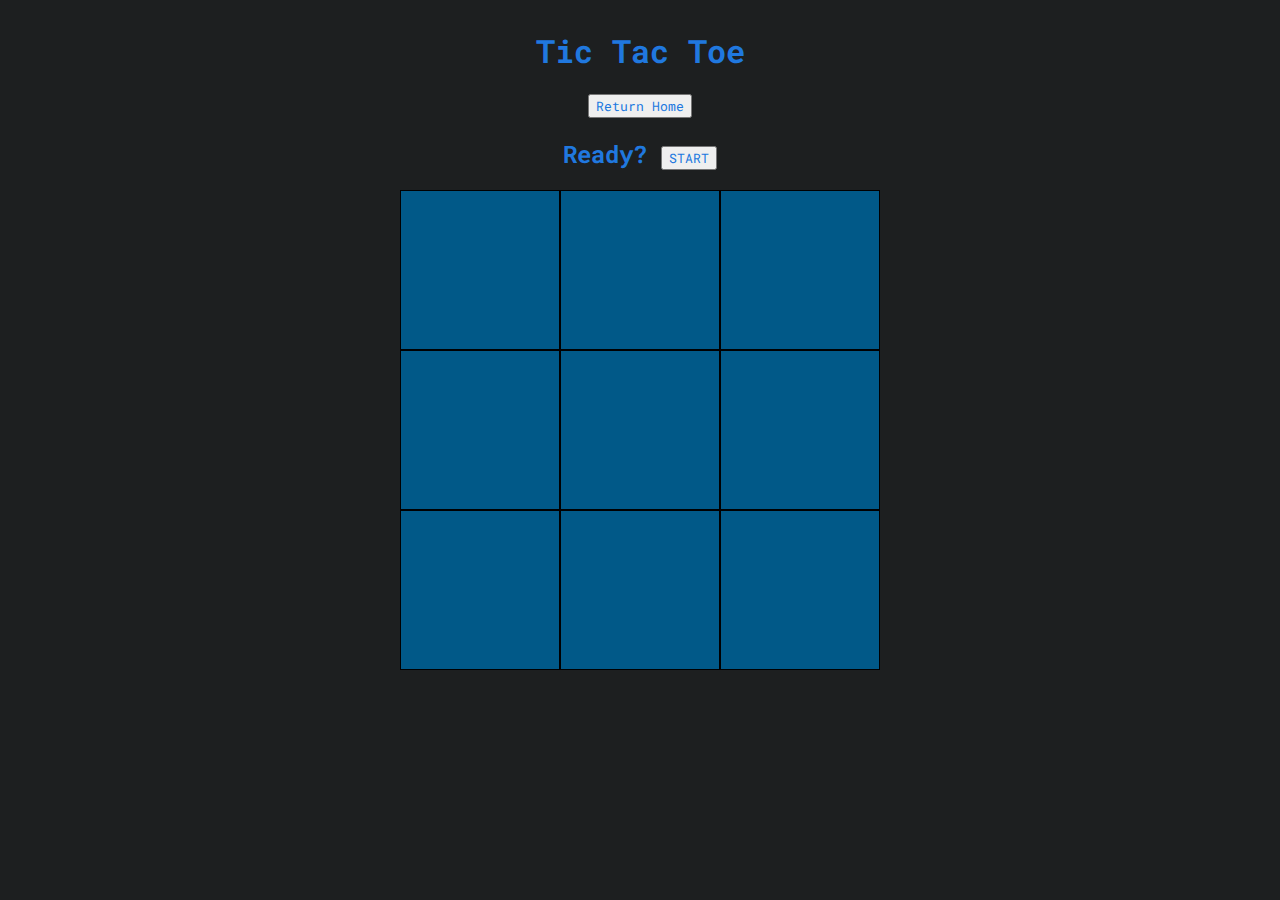
==== tic-tac-toe/index.html @ 4e8dd829 "updated for final build before ai buildout" ====
<!DOCTYPE html>
<html lang="en">
  <head>
    <meta charset="UTF-8" />
    <meta http-equiv="X-UA-Compatible" content="IE=edge" />
    <meta name="viewport" content="width=device-width, initial-scale=1.0" />
    <title>Tic Tac Toe</title>
    <link rel="stylesheet" href="style.css" />
  </head>
  <body>
    <h1>Tic Tac Toe</h1>
    <a href="../index.html">
      <button>Return Home</button>
    </a>
    <h2 id="prompt">Ready? <button class="start-game">START</button></h2>
    <span id="game-over">
      <h2 id="winner">Hi</h2>
      <button class="reset-game">RESET</button>
    </span>
    <h2 id="player-turn">Player <span id="player"></span>'s turn</h2>
    <main id="board">
      <div class="cell" data-coordinates="0,0"></div>
      <div class="cell" data-coordinates="0,1"></div>
      <div class="cell" data-coordinates="0,2"></div>

      <div class="cell" data-coordinates="1,0"></div>
      <div class="cell" data-coordinates="1,1"></div>
      <div class="cell" data-coordinates="1,2"></div>

      <div class="cell" data-coordinates="2,0"></div>
      <div class="cell" data-coordinates="2,1"></div>
      <div class="cell" data-coordinates="2,2"></div>
    </main>
    <script src="app.js"></script>
  </body>
</html>
---- tic-tac-toe/style.css ----
@import url("https://fonts.googleapis.com/css2?family=Roboto+Mono:wght@500&display=swap");

* {
  font-family: "Roboto Mono", monospace;
  color: #2078df;
}

body {
  display: flex;
  flex-direction: column;
  align-items: center;
  background-color: #1d1f20;
  text-align: center;
}

main {
  display: grid;
  grid-template: repeat(3, 1fr) / repeat(3, 1fr);
  width: 30rem;
  height: 30rem;
  background-color: #015988;
}

.cell {
  border: 0.5px solid black;
  display: flex;
  justify-content: center;
  align-items: center;
  font-size: 100px;
  cursor: pointer;
  /* color: azure; */
  /* line-height: 1.5;
  display: inline-block;
  vertical-align: middle;
  font-size: 75px;
  text-align: center;
  padding: 2.5rem; */
  /* vertical-align: middle; */
}

.playerX {
  color: azure;
}

.playerO {
  color: maroon;
}

#game-over {
  display: none;
  margin-bottom: 2rem;
}

#player-turn {
  display: none;
}
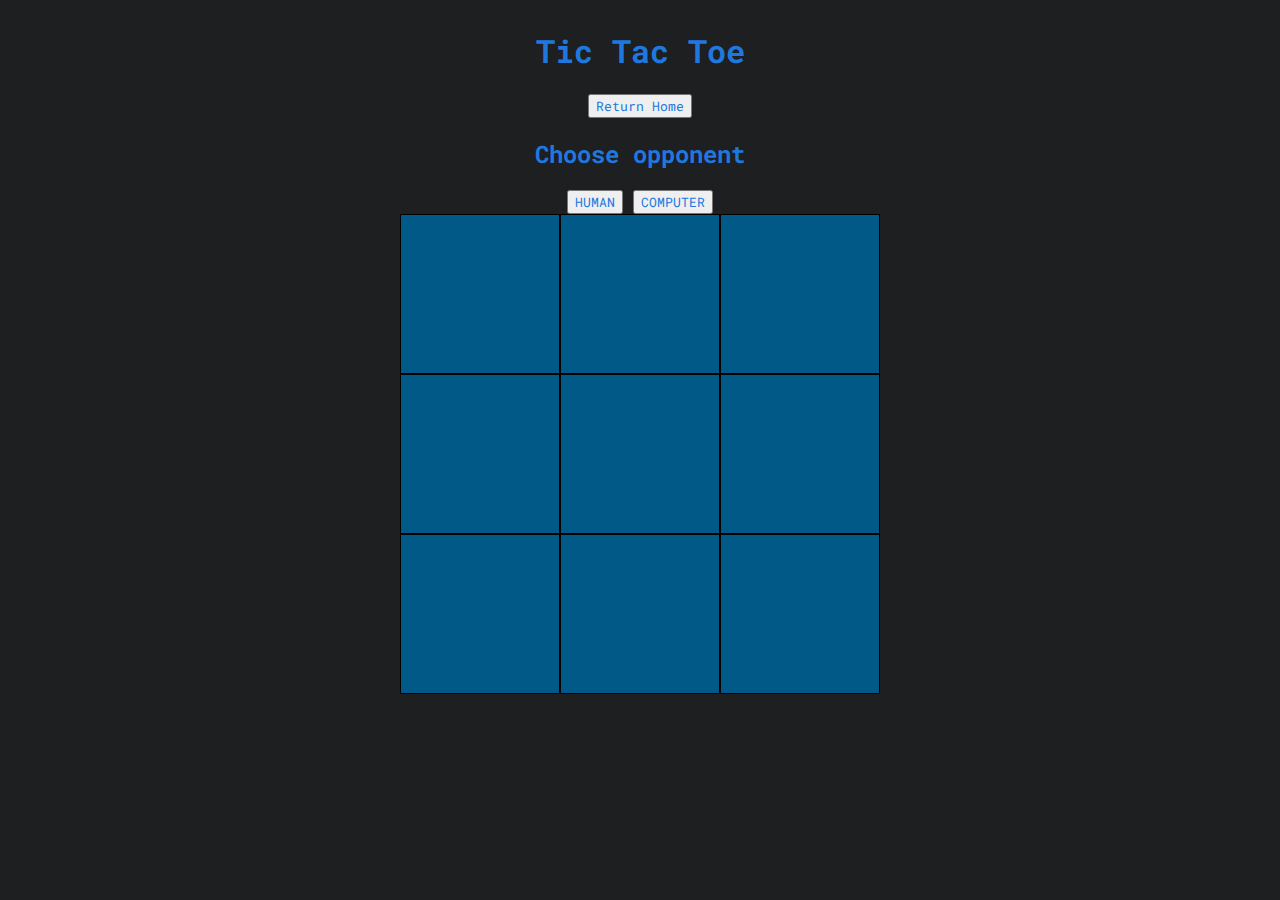
==== commit 16c42314: "finished tic tac toe AI" ====
--- a/tic-tac-toe/index.html
+++ b/tic-tac-toe/index.html
@@ -12,9 +12,13 @@
     <a href="../index.html">
       <button>Return Home</button>
     </a>
-    <h2 id="prompt">Ready? <button class="start-game">START</button></h2>
+    <span id="prompt">
+      <h2>Choose opponent</h2>
+      <button class="player-select">HUMAN</button>
+      <button class="player-select">COMPUTER</button>
+    </span>
     <span id="game-over">
-      <h2 id="winner">Hi</h2>
+      <h2 id="winner"></h2>
       <button class="reset-game">RESET</button>
     </span>
     <h2 id="player-turn">Player <span id="player"></span>'s turn</h2>
--- a/tic-tac-toe/style.css
+++ b/tic-tac-toe/style.css
@@ -28,14 +28,6 @@
   align-items: center;
   font-size: 100px;
   cursor: pointer;
-  /* color: azure; */
-  /* line-height: 1.5;
-  display: inline-block;
-  vertical-align: middle;
-  font-size: 75px;
-  text-align: center;
-  padding: 2.5rem; */
-  /* vertical-align: middle; */
 }
 
 .playerX {
